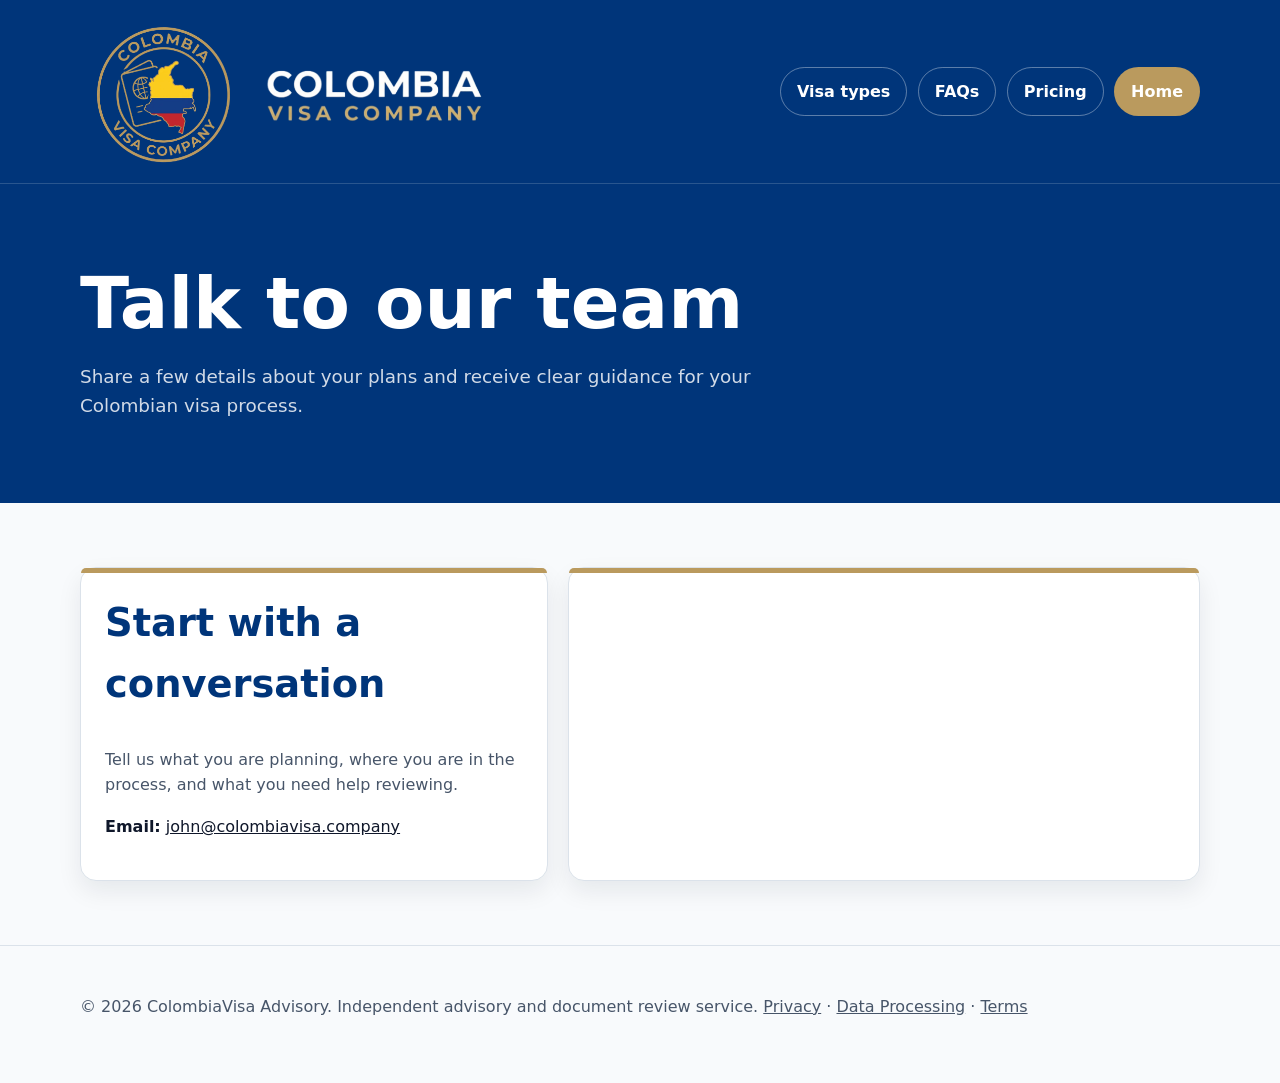
==== contacto.html @ ac22d502 "Publish ColombiaVisa website updates Co-authored-by: Copilot App <223556219+Copilot@users.noreply.gi" ====
<!doctype html>
<html lang="en">
  <head>
    <meta charset="UTF-8" />
    <meta name="viewport" content="width=device-width, initial-scale=1.0" />
    <title>Contact Us | ColombiaVisa</title>
    <meta name="description" content="Contact ColombiaVisa for Colombian visa advisory and document review support." />
    <link rel="stylesheet" href="styles.css" />
  </head>
  <body>
    <header>
      <div class="container nav" aria-label="Primary navigation">
        <a class="brand" href="index.html" aria-label="ColombiaVisa home">
          <img class="brand-mark" src="assets/colombiavisa-header.png" alt="Colombia Visa Company" />
        </a>
        <div class="actions">
          <a class="button button-secondary" href="visas.html">Visa types</a>
          <a class="button button-secondary" href="faqs.html">FAQs</a>
          <a class="button button-secondary" href="pricing.html">Pricing</a>
          <a class="button button-primary" href="index.html">Home</a>
        </div>
      </div>
    </header>

    <main>
      <section class="page-hero" aria-labelledby="contact-heading">
        <div class="container">
          <h1 id="contact-heading">Talk to our team</h1>
          <p>Share a few details about your plans and receive clear guidance for your Colombian visa process.</p>
        </div>
      </section>

      <section class="page-content" aria-labelledby="contact-content-heading">
        <div class="container contact-layout">
          <article class="contact-card">
            <h2 id="contact-content-heading">Start with a conversation</h2>
            <p class="muted">Tell us what you are planning, where you are in the process, and what you need help reviewing.</p>
            <p><strong>Email:</strong> <a href="mailto:john@colombiavisa.company">john@colombiavisa.company</a></p>
          </article>
          <div class="contact-card contact-form">
            <script src="https://js.hsforms.net/forms/embed/52265366.js" defer></script>
            <div class="hs-form-frame" data-region="na1" data-form-id="7b3f67b1-19ba-4634-bc65-cf924d25c9c6" data-portal-id="52265366"></div>
          </div>
        </div>
      </section>
    </main>

    <footer>
      <div class="container">
        <p>© 2026 ColombiaVisa Advisory. Independent advisory and document review service. <a href="privacy-policy.html">Privacy</a> · <a href="data-processing-policy.html">Data Processing</a> · <a href="terms-of-service.html">Terms</a></p>
      </div>
    </footer>
  </body>
</html>
---- styles.css ----
:root {
  --navy: #00357a;
  --gold: #ba9a5e;
  --gold-dark: #9f8148;
  --text: #0f172a;
  --muted: #475569;
  --line: #dbe2ea;
  --surface: #ffffff;
  --radius: 16px;
}

* {
  box-sizing: border-box;
}

body {
  margin: 0;
  color: var(--text);
  background: #f8fafc;
  font-family: Inter, ui-sans-serif, system-ui, -apple-system, "Segoe UI", sans-serif;
  line-height: 1.6;
}

a {
  color: inherit;
}

.container {
  width: min(1120px, calc(100% - 2rem));
  margin: 0 auto;
}

header {
  position: sticky;
  top: 0;
  z-index: 10;
  background: var(--navy);
  border-bottom: 1px solid rgba(255, 255, 255, 0.16);
}

.nav {
  display: flex;
  align-items: center;
  justify-content: space-between;
  gap: 1rem;
  padding: 0.75rem 0;
}

.brand {
  display: block;
  max-width: 430px;
}

.brand-mark {
  display: block;
  width: min(100%, 430px);
  height: auto;
}

.actions {
  display: flex;
  flex-wrap: wrap;
  gap: 0.65rem;
}

.button {
  display: inline-flex;
  align-items: center;
  justify-content: center;
  min-height: 44px;
  padding: 0.68rem 1rem;
  border: 1px solid transparent;
  border-radius: 999px;
  font-weight: 700;
  text-decoration: none;
}

.button-primary {
  color: #fff;
  background: var(--gold);
}

.button-secondary {
  color: #fff;
  border-color: rgba(255, 255, 255, 0.36);
}

.page-hero {
  padding: 5rem 0 4rem;
  color: #fff;
  background: var(--navy);
}

.page-hero h1 {
  max-width: 14ch;
  margin: 0 0 1rem;
  font-size: clamp(2.4rem, 6vw, 4.5rem);
  line-height: 1.1;
}

.page-hero p {
  max-width: 62ch;
  color: rgba(255, 255, 255, 0.82);
  font-size: 1.15rem;
}

.page-content {
  padding: 4rem 0;
}

.legal-content h2 {
  margin: 2rem 0 0.6rem;
  color: var(--navy);
  font-size: 1.45rem;
}

.legal-content h2:first-of-type {
  margin-top: 1.5rem;
}

.legal-content p {
  max-width: 78ch;
}

.page-content h2 {
  margin-top: 0;
  color: var(--navy);
  font-size: clamp(1.7rem, 3vw, 2.4rem);
}

.visa-grid,
.content-grid {
  display: grid;
  grid-template-columns: repeat(3, minmax(0, 1fr));
  gap: 1.25rem;
}

.visa-card,
.content-card,
.contact-card {
  position: relative;
  padding: 1.5rem;
  background: var(--surface);
  border: 1px solid var(--line);
  border-radius: var(--radius);
  box-shadow: 0 10px 24px rgba(15, 23, 42, 0.08);
}

.visa-card::before,
.content-card::before,
.contact-card::before {
  position: absolute;
  top: 0;
  right: 0;
  left: 0;
  height: 5px;
  border-radius: var(--radius) var(--radius) 0 0;
  background: var(--gold);
  content: "";
}

.visa-card h3,
.content-card h3,
.contact-card h3 {
  margin: 0.35rem 0 0.65rem;
  color: var(--navy);
  line-height: 1.3;
}

.visa-details {
  display: grid;
  gap: 1.25rem;
  margin-top: 2rem;
}

.visa-detail {
  padding: 1.5rem;
  background: var(--surface);
  border: 1px solid var(--line);
  border-left: 5px solid var(--gold);
  border-radius: var(--radius);
  box-shadow: 0 10px 24px rgba(15, 23, 42, 0.06);
}

.visa-detail h3 {
  margin: 0 0 0.35rem;
  color: var(--navy);
}

.visa-detail h4 {
  margin: 1.15rem 0 0.35rem;
  color: var(--navy);
}

.visa-detail ul,
.requirements-list {
  margin: 0.5rem 0 0;
  padding-left: 1.25rem;
}

.visa-detail li + li {
  margin-top: 0.35rem;
}

.notice {
  margin-top: 1.5rem;
  padding: 1rem 1.15rem;
  color: #4a3a1c;
  background: #fff8e8;
  border: 1px solid rgba(186, 154, 94, 0.55);
  border-radius: 12px;
}

.section-heading {
  max-width: 720px;
  margin-bottom: 1.25rem;
}

.eyebrow {
  margin: 0 0 0.35rem;
  color: var(--gold);
  font-size: 0.78rem;
  font-weight: 800;
  letter-spacing: 0.08em;
  text-transform: uppercase;
}

.excluded-costs {
  margin-top: 2rem;
}

.excluded-costs-grid {
  display: grid;
  grid-template-columns: repeat(3, minmax(0, 1fr));
  gap: 1rem;
}

.cost-card {
  padding: 1.15rem;
  background: #fff;
  border: 1px solid var(--line);
  border-radius: var(--radius);
}

.cost-card h3 {
  margin: 0;
  color: var(--navy);
  font-size: 1.05rem;
}

.cost-card p:last-child {
  margin-bottom: 0;
}

.cost-label {
  margin: 0.5rem 0;
  color: var(--gold);
  font-size: 0.8rem;
  font-weight: 800;
  letter-spacing: 0.05em;
  text-transform: uppercase;
}

.source-link {
  color: var(--navy);
  font-weight: 700;
}

.muted {
  color: var(--muted);
}

.contact-layout {
  display: grid;
  grid-template-columns: 0.85fr 1.15fr;
  gap: 1.25rem;
}

.pricing-grid {
  display: grid;
  grid-template-columns: repeat(4, minmax(0, 1fr));
  gap: 1.25rem;
  align-items: stretch;
}

.pricing-card {
  position: relative;
  display: flex;
  flex-direction: column;
  padding: 1.5rem;
  background: var(--surface);
  border: 1px solid var(--line);
  border-radius: var(--radius);
  box-shadow: 0 10px 24px rgba(15, 23, 42, 0.08);
}

.pricing-card.featured {
  border: 2px solid var(--gold);
  box-shadow: 0 14px 30px rgba(0, 53, 122, 0.14);
}

.pricing-card::before {
  position: absolute;
  top: 0;
  right: 0;
  left: 0;
  height: 5px;
  border-radius: var(--radius) var(--radius) 0 0;
  background: var(--gold);
  content: "";
}

.pricing-card h3 {
  margin: 0.35rem 0 0.45rem;
  color: var(--navy);
}

.price {
  margin: 0.5rem 0 1rem;
  color: var(--navy);
  font-size: 2.25rem;
  font-weight: 800;
  line-height: 1.1;
}

.price span {
  color: var(--muted);
  font-size: 0.9rem;
  font-weight: 500;
}

.pricing-card ul {
  flex: 1;
  margin: 0 0 1.25rem;
  padding-left: 1.25rem;
}

.pricing-card li + li {
  margin-top: 0.45rem;
}

.pricing-card .button {
  width: 100%;
}

.contact-form {
  display: grid;
  gap: 1rem;
}

.contact-form label {
  display: grid;
  gap: 0.35rem;
  color: var(--navy);
  font-weight: 700;
}

.contact-form input,
.contact-form select,
.contact-form textarea {
  width: 100%;
  padding: 0.8rem 0.9rem;
  border: 1px solid var(--line);
  border-radius: 10px;
  font: inherit;
  background: #fff;
}

.contact-form textarea {
  min-height: 150px;
  resize: vertical;
}

footer {
  padding: 2rem 0 3rem;
  color: var(--muted);
  border-top: 1px solid var(--line);
}

@media (max-width: 840px) {
  .nav {
    align-items: stretch;
    flex-direction: column;
  }

  .brand {
    align-self: center;
    width: min(100%, 360px);
  }

  .nav .actions {
    width: 100%;
  }

  .nav .button {
    flex: 1 1 0;
    min-width: 0;
  }

  .visa-grid,
  .content-grid,
  .contact-layout,
  .pricing-grid,
  .excluded-costs-grid {
    grid-template-columns: 1fr;
  }
}
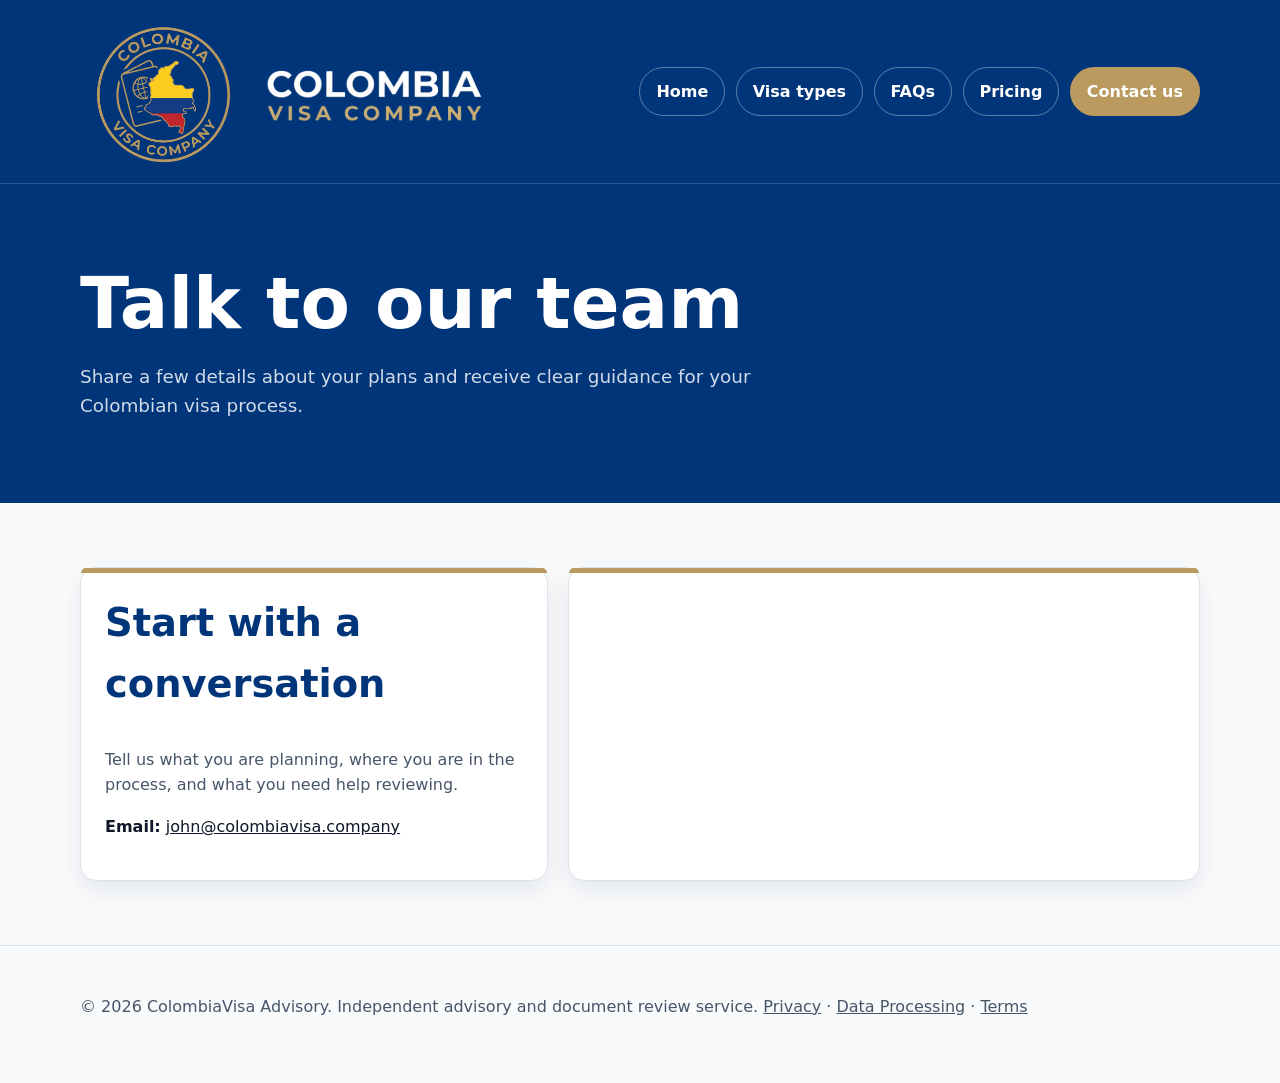
==== commit f1ce1f23: "Unify navigation across pages Co-authored-by: Copilot <223556219+Copilot@users.noreply.github.com>" ====
--- a/contacto.html
+++ b/contacto.html
@@ -5,6 +5,14 @@
     <meta name="viewport" content="width=device-width, initial-scale=1.0" />
     <title>Contact Us | ColombiaVisa</title>
     <meta name="description" content="Contact ColombiaVisa for Colombian visa advisory and document review support." />
+    <link rel="canonical" href="https://colombiavisa.company/contacto.html" />
+    <link rel="icon" type="image/png" href="assets/colombiavisa-logo.png" />
+    <meta property="og:type" content="website" />
+    <meta property="og:url" content="https://colombiavisa.company/contacto.html" />
+    <meta property="og:title" content="Contact ColombiaVisa" />
+    <meta property="og:description" content="Contact ColombiaVisa to discuss your Colombian visa goals and choose the right support service." />
+    <meta property="og:image" content="https://colombiavisa.company/assets/colombiavisa-header.png" />
+    <meta name="twitter:card" content="summary_large_image" />
     <link rel="stylesheet" href="styles.css" />
   </head>
   <body>
@@ -14,10 +22,11 @@
           <img class="brand-mark" src="assets/colombiavisa-header.png" alt="Colombia Visa Company" />
         </a>
         <div class="actions">
+          <a class="button button-secondary" href="index.html">Home</a>
           <a class="button button-secondary" href="visas.html">Visa types</a>
           <a class="button button-secondary" href="faqs.html">FAQs</a>
           <a class="button button-secondary" href="pricing.html">Pricing</a>
-          <a class="button button-primary" href="index.html">Home</a>
+          <a class="button button-primary" href="contacto.html">Contact us</a>
         </div>
       </div>
     </header>
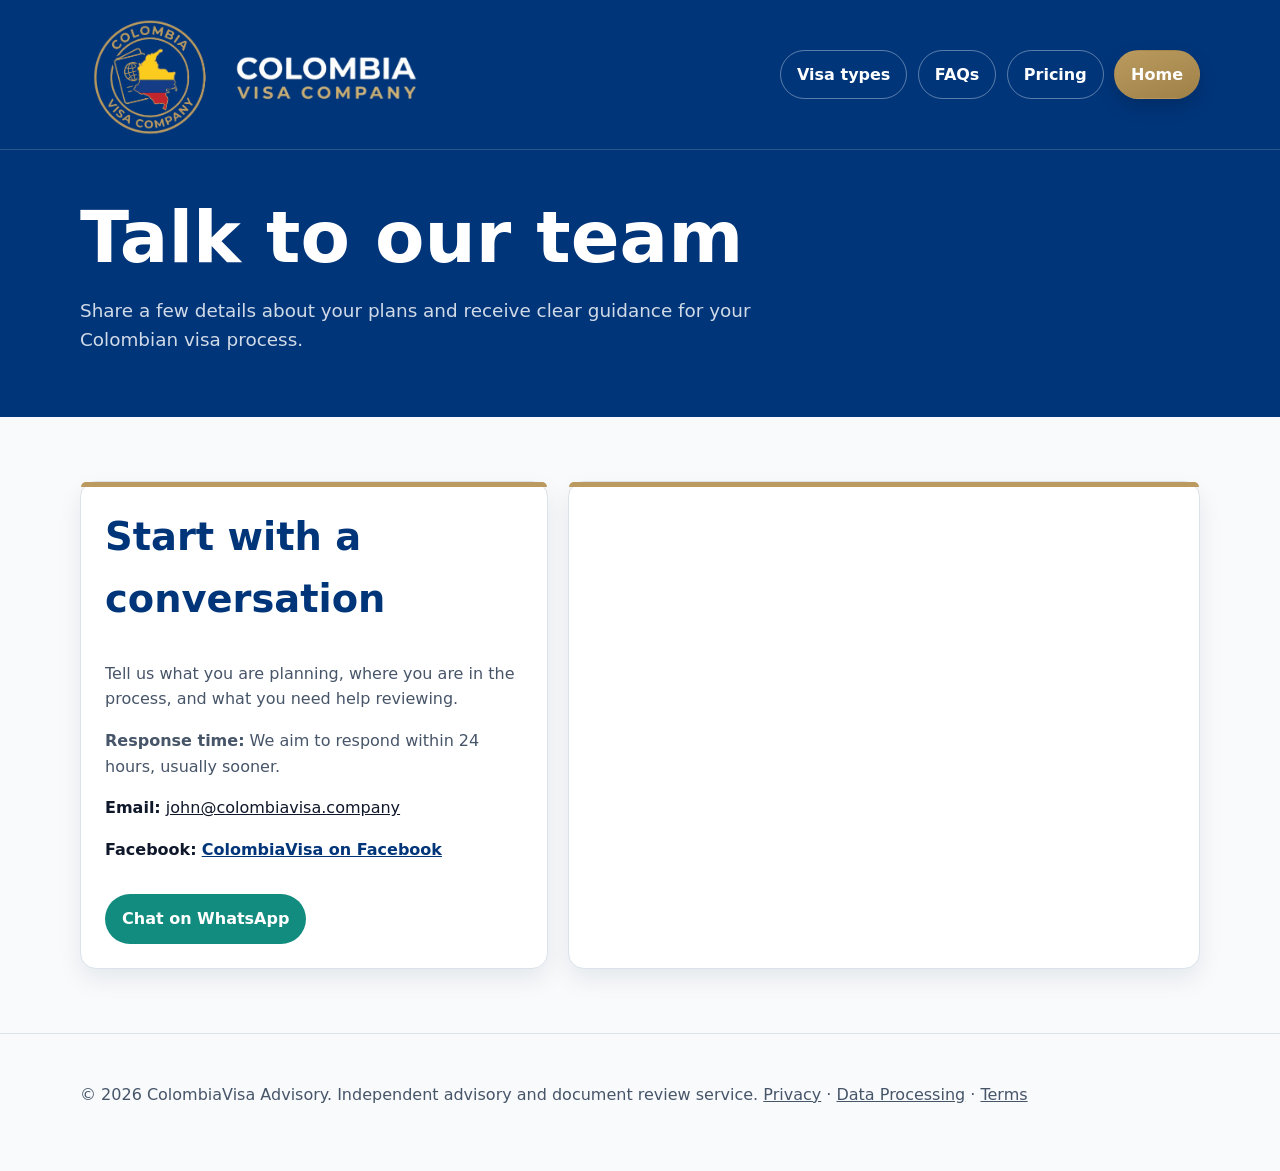
==== commit 94d8493a: "Publish grouped site improvements Co-authored-by: Copilot App <223556219+Copilot@users.noreply.githu" ====
--- a/contacto.html
+++ b/contacto.html
@@ -14,6 +14,7 @@
     <meta property="og:image" content="https://colombiavisa.company/assets/colombiavisa-header.png" />
     <meta name="twitter:card" content="summary_large_image" />
     <link rel="stylesheet" href="styles.css" />
+    <!-- Cloudflare Web Analytics --><script type='module' src='https://static.cloudflareinsights.com/beacon.min.js' data-cf-beacon='{"token": "8eb8c51fcae54191b1a8f635607e6b3f"}'></script><!-- End Cloudflare Web Analytics -->
   </head>
   <body>
     <header>
@@ -22,11 +23,10 @@
           <img class="brand-mark" src="assets/colombiavisa-header.png" alt="Colombia Visa Company" />
         </a>
         <div class="actions">
-          <a class="button button-secondary" href="index.html">Home</a>
           <a class="button button-secondary" href="visas.html">Visa types</a>
           <a class="button button-secondary" href="faqs.html">FAQs</a>
           <a class="button button-secondary" href="pricing.html">Pricing</a>
-          <a class="button button-primary" href="contacto.html">Contact us</a>
+          <a class="button button-primary" href="index.html">Home</a>
         </div>
       </div>
     </header>
@@ -44,7 +44,10 @@
           <article class="contact-card">
             <h2 id="contact-content-heading">Start with a conversation</h2>
             <p class="muted">Tell us what you are planning, where you are in the process, and what you need help reviewing.</p>
+            <p class="muted"><strong>Response time:</strong> We aim to respond within 24 hours, usually sooner.</p>
             <p><strong>Email:</strong> <a href="mailto:john@colombiavisa.company">john@colombiavisa.company</a></p>
+            <p><strong>Facebook:</strong> <a class="source-link" href="https://www.facebook.com/colombiavisa.company" target="_blank" rel="noopener noreferrer">ColombiaVisa on Facebook</a></p>
+            <a class="button button-whatsapp contact-whatsapp" href="https://wa.me/573005503069?text=Hello%2C%20I%20found%20ColombiaVisa%20through%20the%20website%20and%20would%20like%20help%20with%20my%20Colombian%20visa%20process." target="_blank" rel="noopener noreferrer">Chat on WhatsApp</a>
           </article>
           <div class="contact-card contact-form">
             <script src="https://js.hsforms.net/forms/embed/52265366.js" defer></script>
--- a/styles.css
+++ b/styles.css
@@ -21,6 +21,31 @@
   line-height: 1.6;
 }
 
+.home-page {
+  background: radial-gradient(circle at top right, rgba(244, 194, 43, 0.2), transparent 38%), #f8fafc;
+}
+
+*:focus-visible {
+  outline: 3px solid var(--navy);
+  outline-offset: 3px;
+}
+
+.skip-link {
+  position: absolute;
+  left: -9999px;
+  top: auto;
+}
+
+.skip-link:focus-visible {
+  left: 1rem;
+  top: 1rem;
+  z-index: 1000;
+  padding: 0.5rem 0.75rem;
+  color: #fff;
+  background: var(--text);
+  border-radius: 0.5rem;
+}
+
 a {
   color: inherit;
 }
@@ -43,17 +68,17 @@
   align-items: center;
   justify-content: space-between;
   gap: 1rem;
-  padding: 0.75rem 0;
+  padding: 0.5rem 0;
 }
 
 .brand {
   display: block;
-  max-width: 430px;
+  max-width: 360px;
 }
 
 .brand-mark {
   display: block;
-  width: min(100%, 430px);
+  width: min(100%, 360px);
   height: auto;
 }
 
@@ -77,7 +102,12 @@
 
 .button-primary {
   color: #fff;
-  background: var(--gold);
+  background: linear-gradient(160deg, var(--gold), var(--gold-dark));
+  box-shadow: 0 8px 18px rgba(0, 0, 0, 0.16);
+}
+
+.button-primary:hover {
+  filter: brightness(0.95);
 }
 
 .button-secondary {
@@ -85,14 +115,133 @@
   border-color: rgba(255, 255, 255, 0.36);
 }
 
+.hero {
+  position: relative;
+  overflow: hidden;
+  padding: 4rem 0 4.5rem;
+  color: #fff;
+  background: var(--navy);
+}
+
+.hero::after {
+  position: absolute;
+  inset: auto -12rem -16rem auto;
+  width: 34rem;
+  height: 34rem;
+  border: 1px solid rgba(186, 154, 94, 0.2);
+  border-radius: 50%;
+  content: "";
+  pointer-events: none;
+}
+
+.hero-grid {
+  position: relative;
+  z-index: 1;
+  display: grid;
+  gap: 3rem;
+  grid-template-columns: minmax(0, 1.1fr) minmax(280px, 0.9fr);
+  align-items: center;
+}
+
+.hero h1 {
+  max-width: 18ch;
+  margin: 0.6rem 0 0.8rem;
+  font-size: clamp(2.4rem, 5.4vw, 4.5rem);
+  line-height: 1.2;
+  letter-spacing: -0.035em;
+}
+
+.hero h2 {
+  line-height: 1.2;
+}
+
+.kicker {
+  display: inline-block;
+  padding: 0.25rem 0.65rem;
+  color: #f3dfb2;
+  background: rgba(186, 154, 94, 0.16);
+  border: 1px solid rgba(186, 154, 94, 0.5);
+  border-radius: 999px;
+  font-size: 0.8rem;
+  letter-spacing: 0.04em;
+  text-transform: uppercase;
+}
+
+.lead {
+  max-width: 58ch;
+  color: rgba(255, 255, 255, 0.8);
+  font-size: clamp(1rem, 2.3vw, 1.18rem);
+}
+
+.panel {
+  padding: 1.3rem;
+  background: rgba(255, 255, 255, 0.08);
+  border: 1px solid rgba(255, 255, 255, 0.2);
+  border-radius: var(--radius);
+  box-shadow: 0 24px 60px rgba(0, 0, 0, 0.18);
+  backdrop-filter: blur(12px);
+}
+
+.panel-title {
+  margin-top: 0;
+  font-size: 1.3rem;
+}
+
+.hero-actions {
+  margin-top: 1.1rem;
+}
+
+.card-grid {
+  display: grid;
+  gap: 1rem;
+  grid-template-columns: repeat(auto-fit, minmax(220px, 1fr));
+}
+
+.card,
+.step {
+  padding: 1rem;
+  background: var(--surface);
+  border: 1px solid var(--line);
+  border-radius: var(--radius);
+}
+
+.icon {
+  display: inline-grid;
+  width: 2rem;
+  height: 2rem;
+  margin-bottom: 0.55rem;
+  place-items: center;
+  border-radius: 999px;
+  font-size: 1rem;
+}
+
+.icon-yellow {
+  background: rgba(244, 194, 43, 0.22);
+}
+
+.icon-blue {
+  background: rgba(30, 58, 138, 0.12);
+}
+
+.icon-red {
+  background: rgba(159, 18, 57, 0.1);
+}
+
+.final-cta {
+  padding: 1.3rem;
+  background: linear-gradient(145deg, rgba(30, 58, 138, 0.06), rgba(159, 18, 57, 0.05));
+  border: 1px solid var(--line);
+  border-radius: var(--radius);
+}
+
 .page-hero {
-  padding: 5rem 0 4rem;
+  padding: 3rem 0 2.75rem;
   color: #fff;
   background: var(--navy);
 }
 
 .page-hero h1 {
-  max-width: 14ch;
+  max-width: 28ch;
   margin: 0 0 1rem;
   font-size: clamp(2.4rem, 6vw, 4.5rem);
   line-height: 1.1;
@@ -216,6 +365,84 @@
   margin-bottom: 1.25rem;
 }
 
+.page-cta {
+  margin-top: 2rem;
+  padding: 2rem;
+  color: #fff;
+  background: var(--navy);
+  border-radius: var(--radius);
+}
+
+.page-cta h2 {
+  margin-top: 0;
+  color: #fff;
+}
+
+.page-cta p {
+  max-width: 62ch;
+  color: rgba(255, 255, 255, 0.82);
+}
+
+.page-cta .button-secondary {
+  border-color: rgba(255, 255, 255, 0.5);
+}
+
+.section-card {
+  margin-top: 1.25rem;
+}
+
+.section-card-link {
+  margin-top: 1rem;
+  color: var(--navy);
+  border-color: var(--navy);
+}
+
+.section-actions {
+  margin-top: 1rem;
+}
+
+.button-whatsapp {
+  color: #fff;
+  background: #128c7e;
+}
+
+.contact-whatsapp {
+  margin-top: 1rem;
+}
+
+.faq-list {
+  display: grid;
+  gap: 0.85rem;
+  max-width: 860px;
+}
+
+.faq-list details {
+  padding: 1.1rem 1.25rem;
+  background: #fff;
+  border: 1px solid var(--line);
+  border-radius: 12px;
+  box-shadow: 0 8px 18px rgba(15, 23, 42, 0.06);
+}
+
+.faq-list details[open] {
+  border-color: var(--gold);
+}
+
+.faq-list summary {
+  cursor: pointer;
+  color: var(--navy);
+  font-weight: 750;
+}
+
+.faq-list ul {
+  margin: 0.5rem 0 0;
+  padding-left: 1.25rem;
+}
+
+.faq-list strong {
+  color: var(--navy);
+}
+
 .eyebrow {
   margin: 0 0 0.35rem;
   color: var(--gold);
@@ -378,6 +605,14 @@
 }
 
 @media (max-width: 840px) {
+  .hero {
+    padding-top: 4.3rem;
+  }
+
+  .hero-grid {
+    grid-template-columns: 1fr;
+  }
+
   .nav {
     align-items: stretch;
     flex-direction: column;
@@ -405,3 +640,14 @@
     grid-template-columns: 1fr;
   }
 }
+
+@media (prefers-reduced-motion: reduce) {
+  *,
+  *::before,
+  *::after {
+    animation-duration: 0.01ms !important;
+    animation-iteration-count: 1 !important;
+    transition-duration: 0.01ms !important;
+    scroll-behavior: auto !important;
+  }
+}
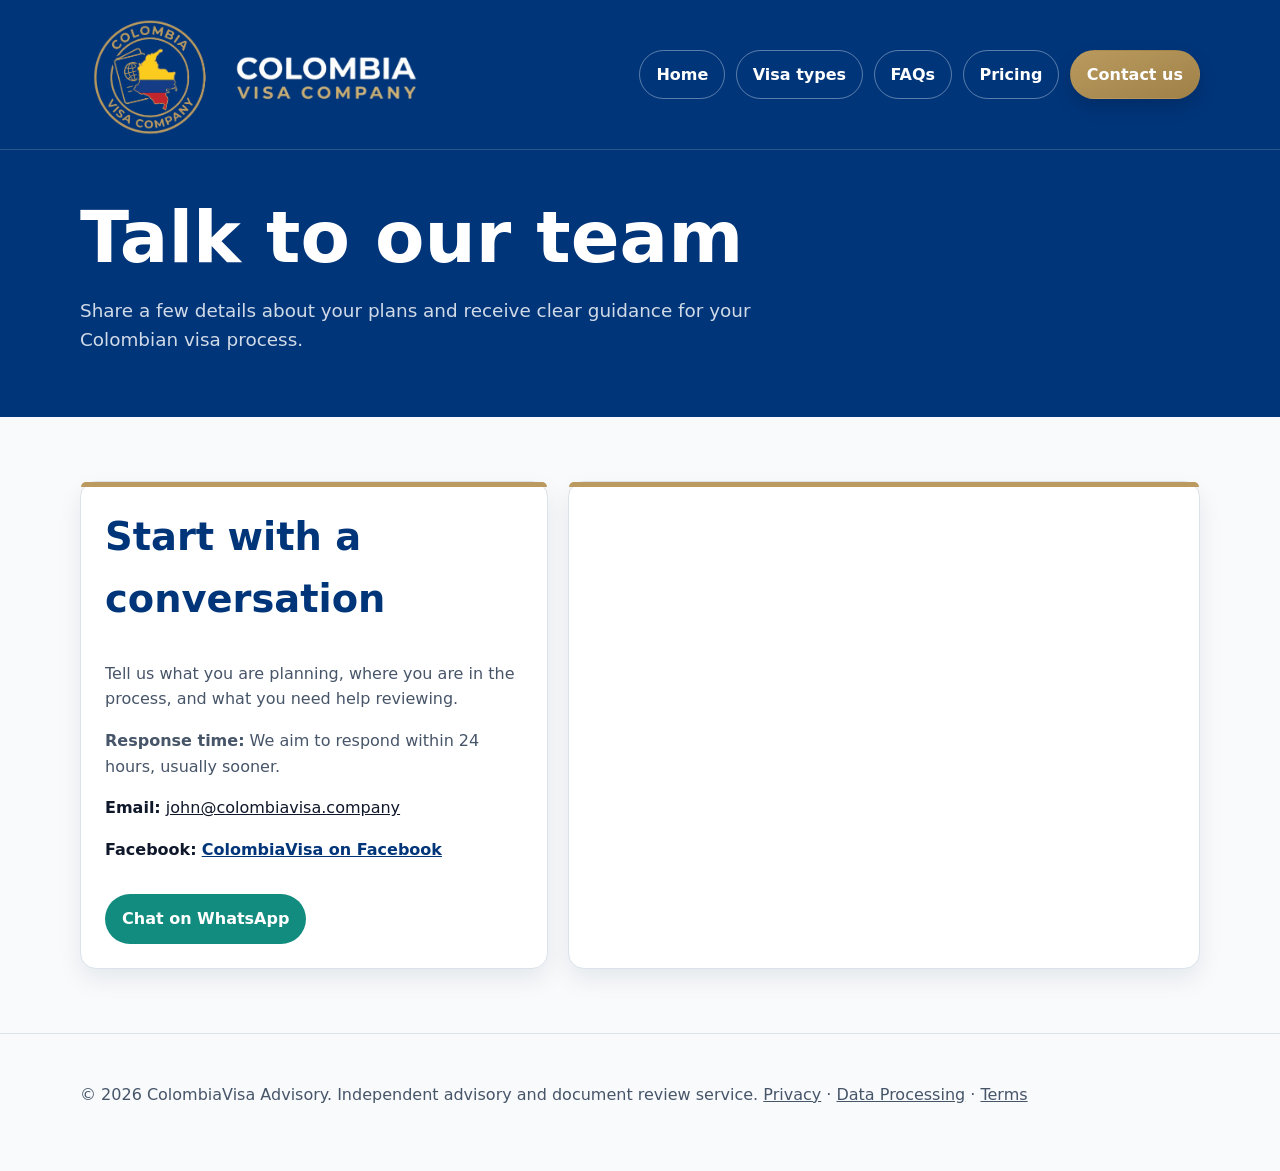
==== commit 173feefb: "Merge latest main into grouped deployment Co-authored-by: Copilot App <223556219+Copilot@users.norep" ====
--- a/contacto.html
+++ b/contacto.html
@@ -23,10 +23,11 @@
           <img class="brand-mark" src="assets/colombiavisa-header.png" alt="Colombia Visa Company" />
         </a>
         <div class="actions">
+          <a class="button button-secondary" href="index.html">Home</a>
           <a class="button button-secondary" href="visas.html">Visa types</a>
           <a class="button button-secondary" href="faqs.html">FAQs</a>
           <a class="button button-secondary" href="pricing.html">Pricing</a>
-          <a class="button button-primary" href="index.html">Home</a>
+          <a class="button button-primary" href="contacto.html">Contact us</a>
         </div>
       </div>
     </header>
--- a/styles.css
+++ b/styles.css
@@ -625,11 +625,16 @@
 
   .nav .actions {
     width: 100%;
+    gap: 0.35rem;
   }
 
   .nav .button {
     flex: 1 1 0;
     min-width: 0;
+    min-height: 40px;
+    padding: 0.5rem 0.2rem;
+    font-size: 0.72rem;
+    white-space: nowrap;
   }
 
   .visa-grid,
